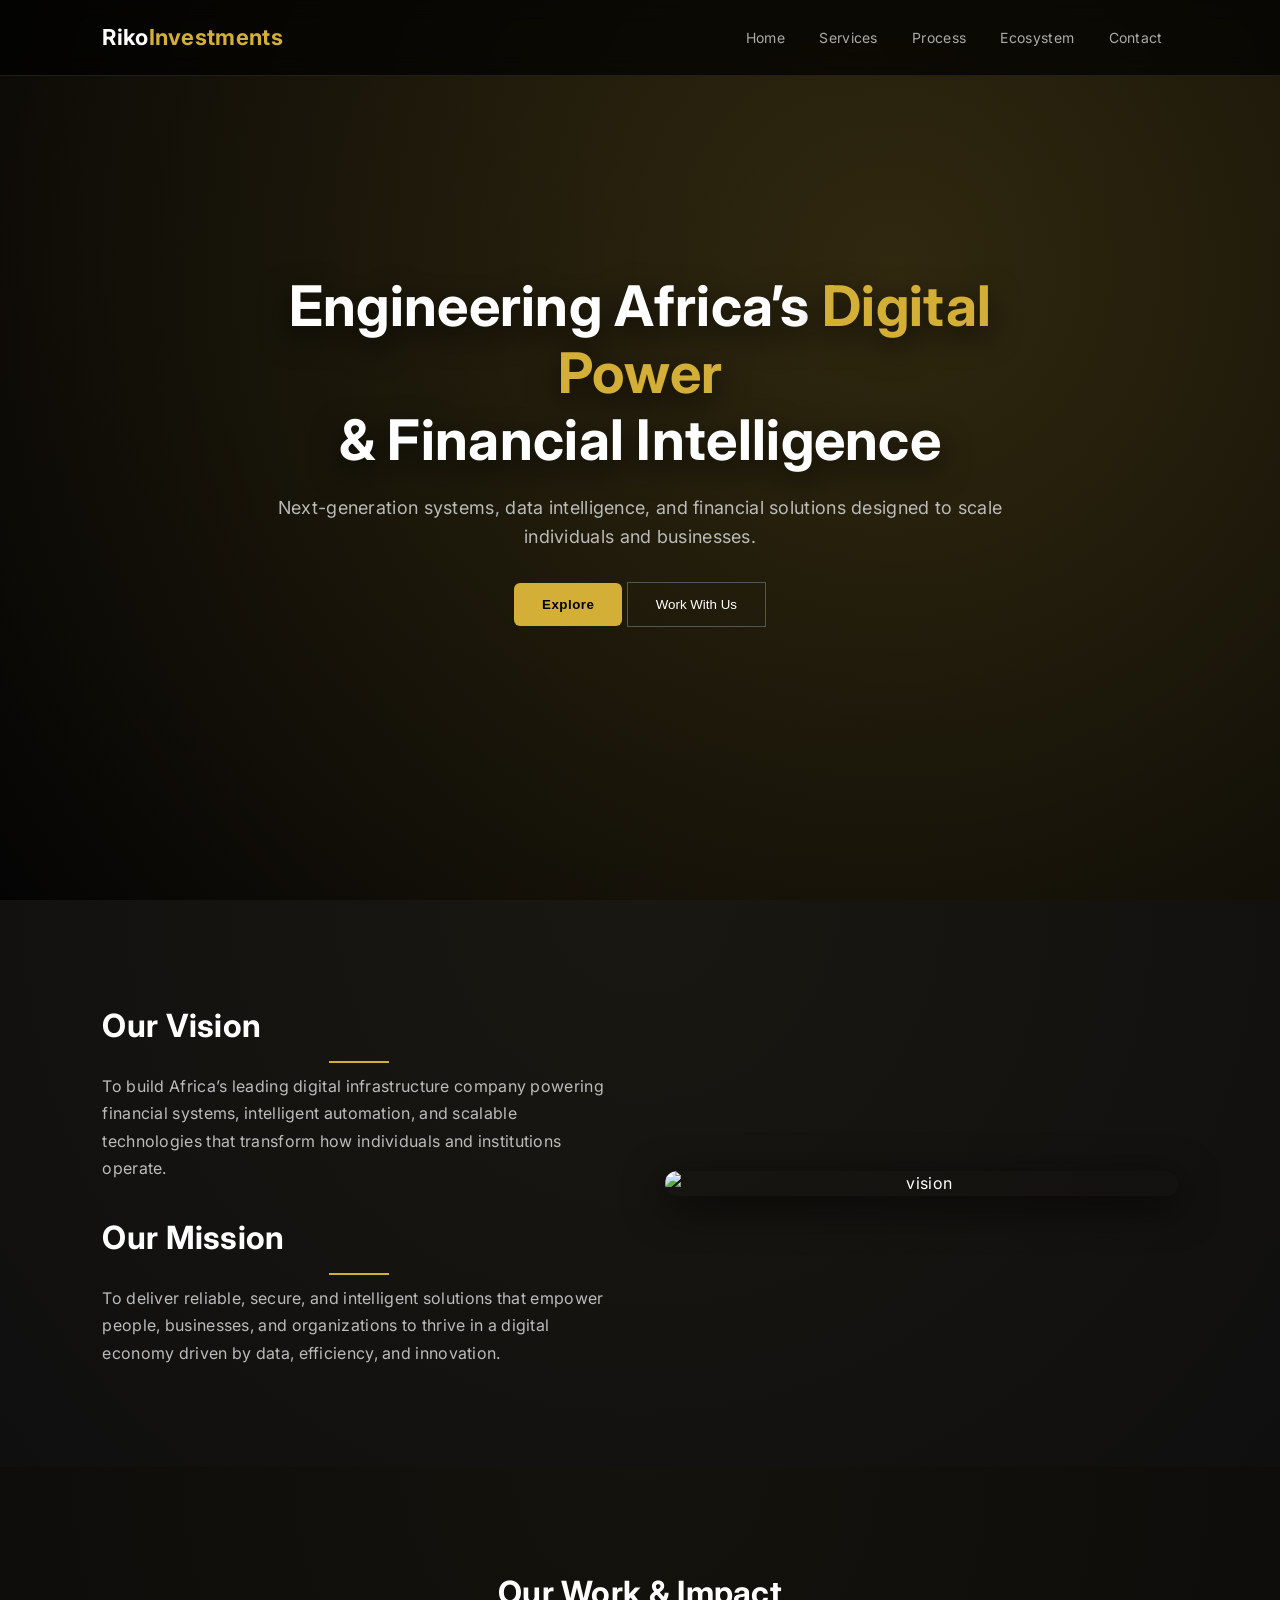
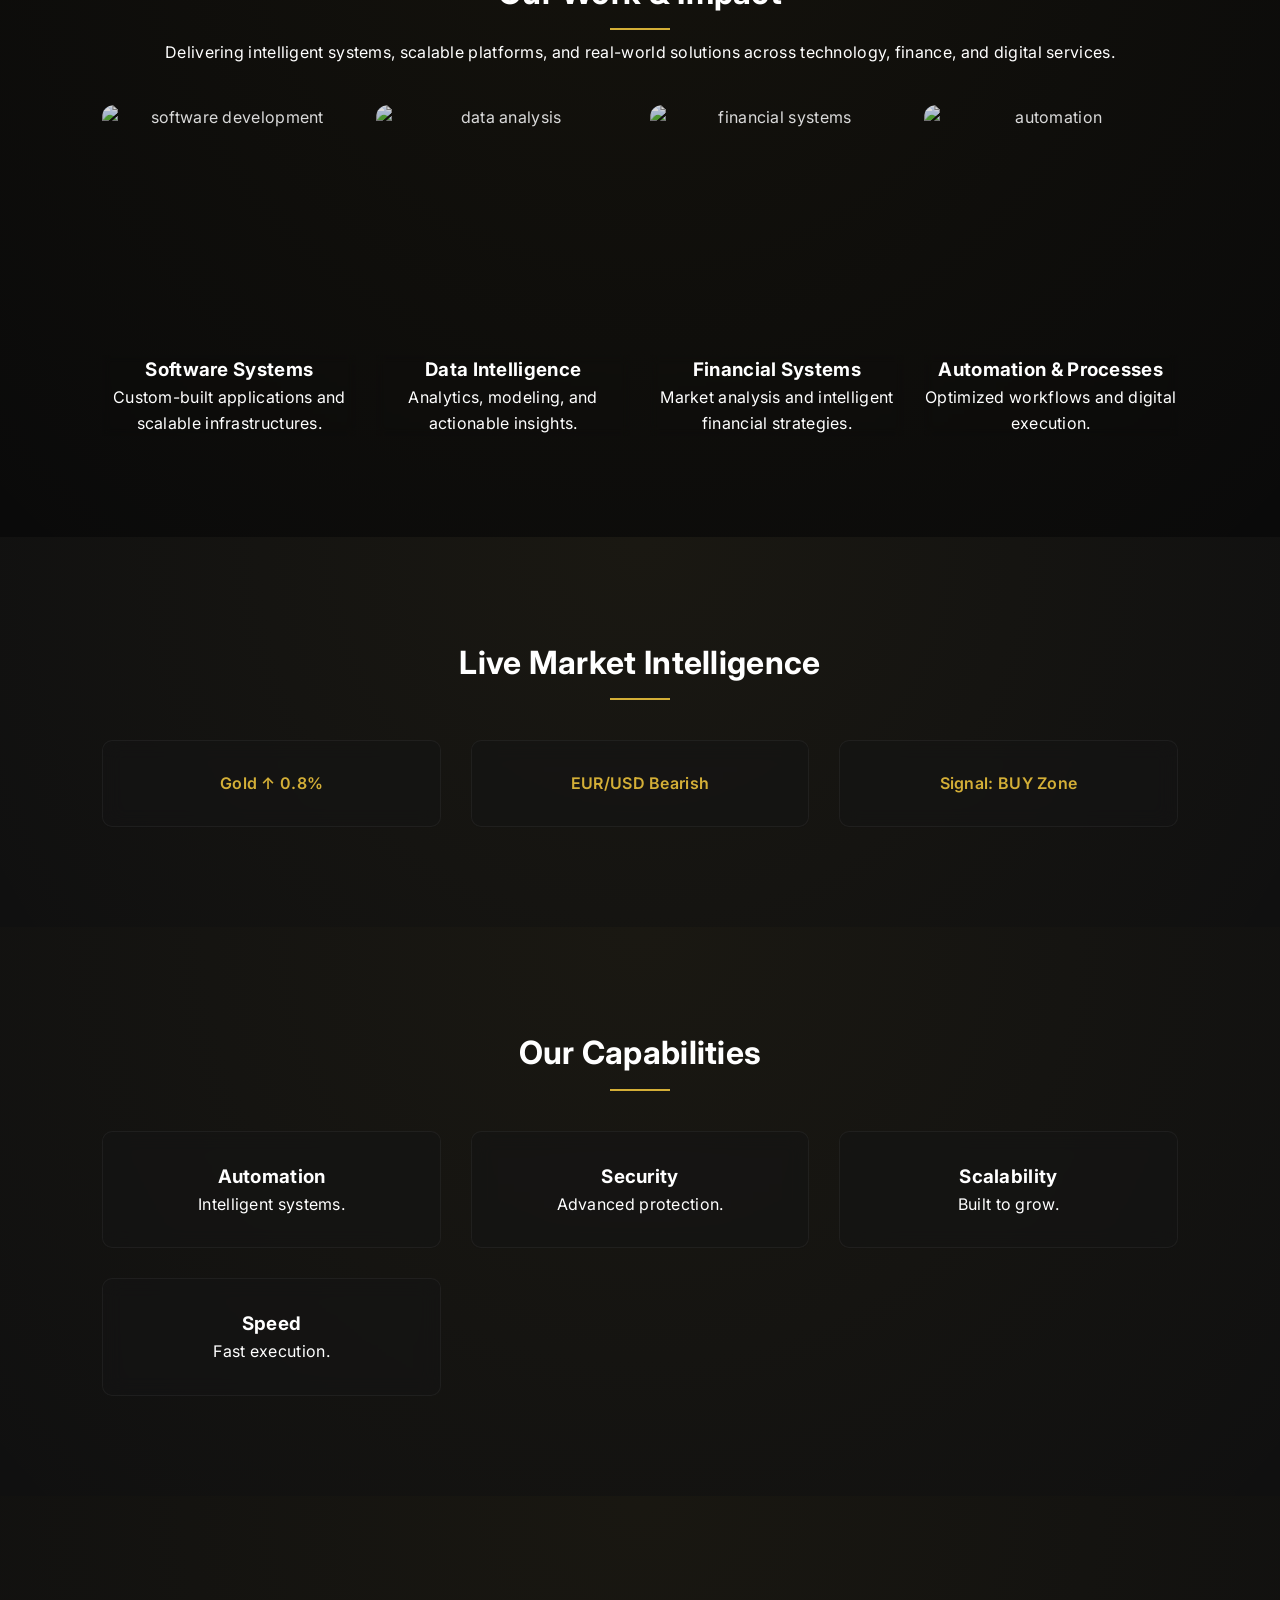
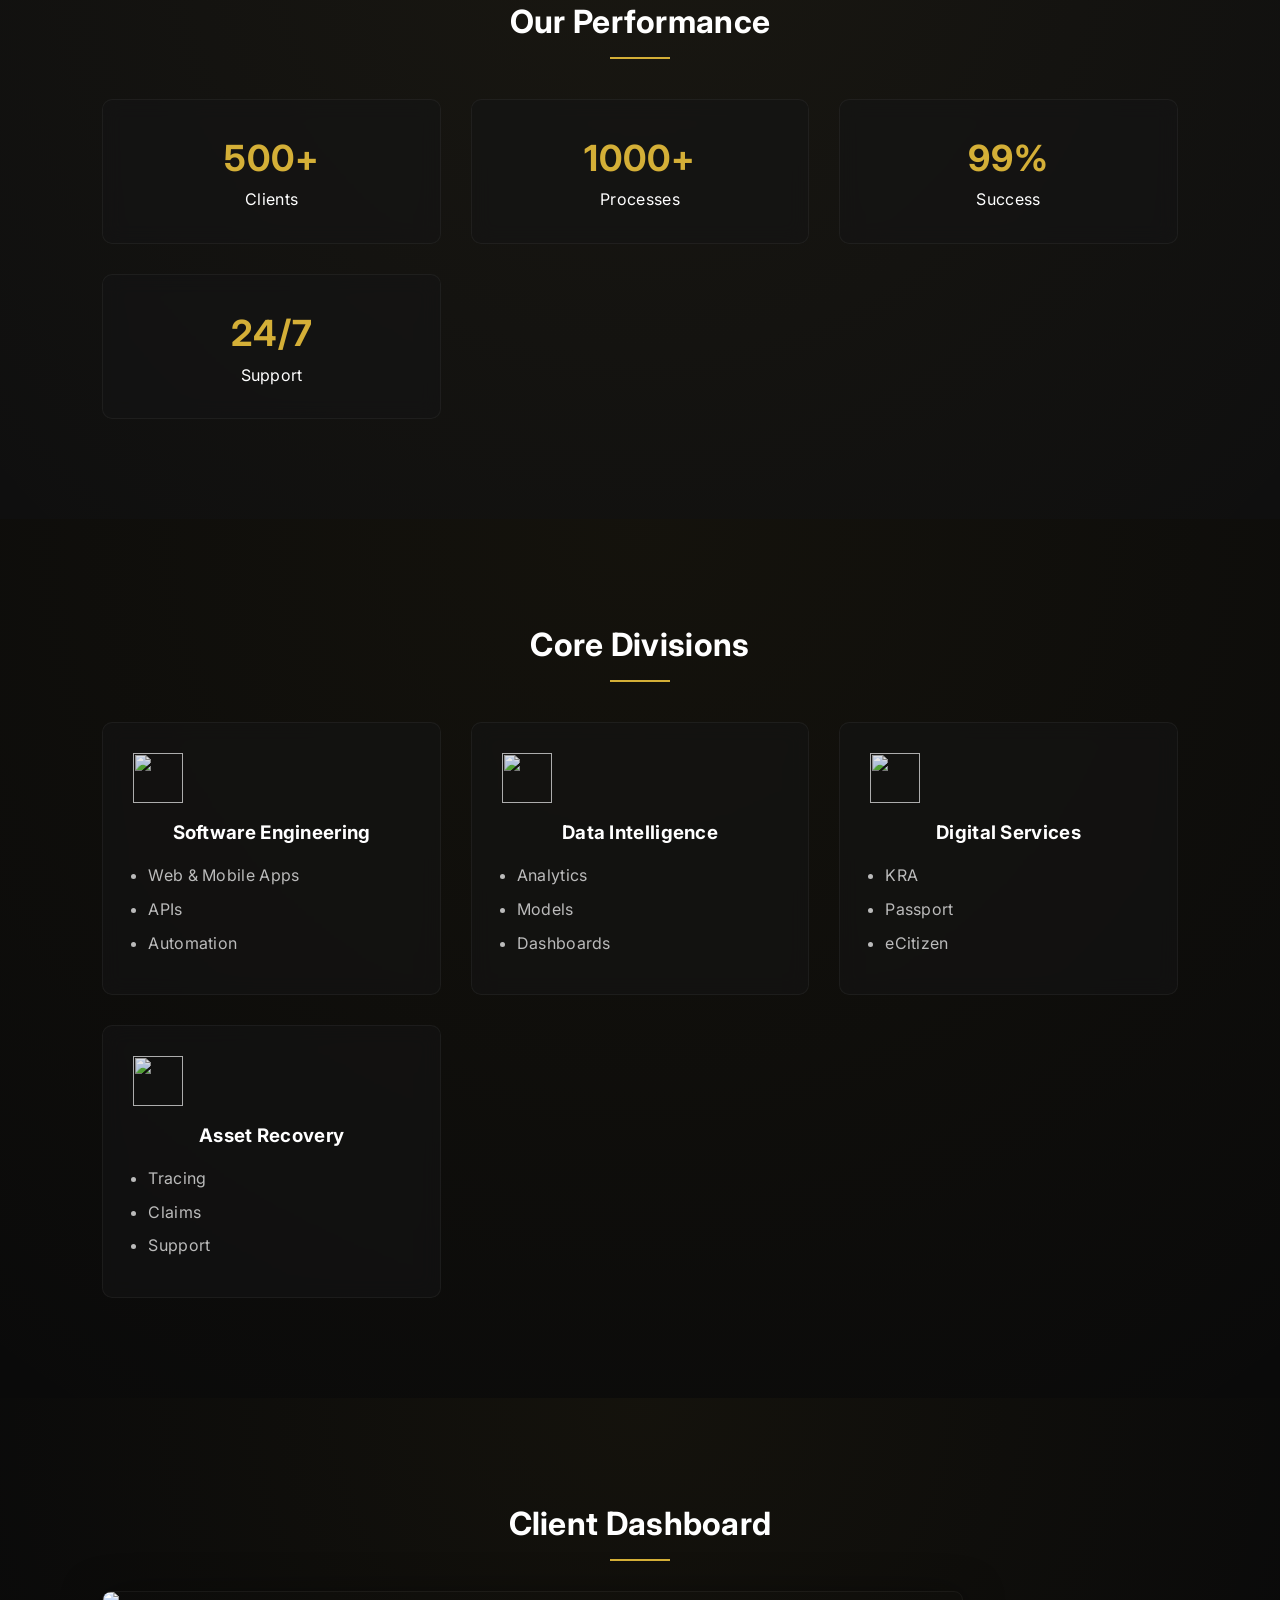
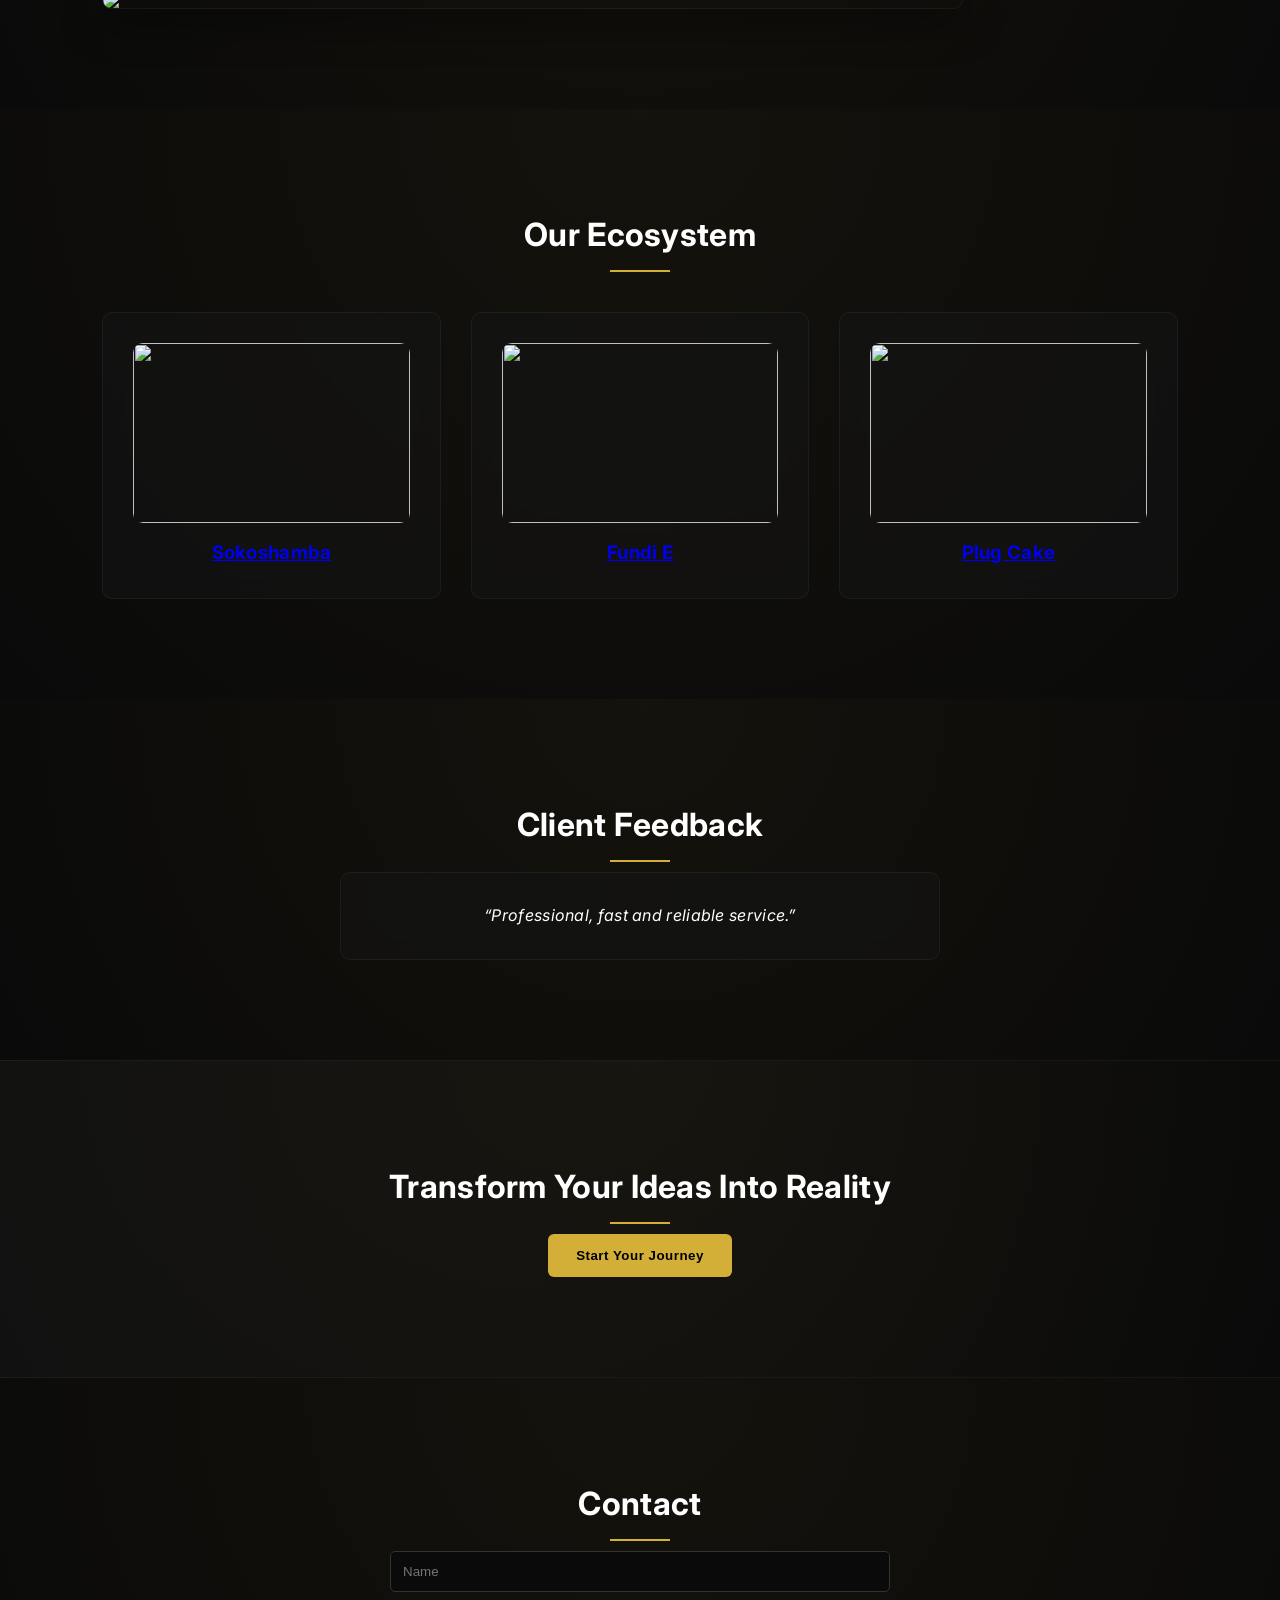
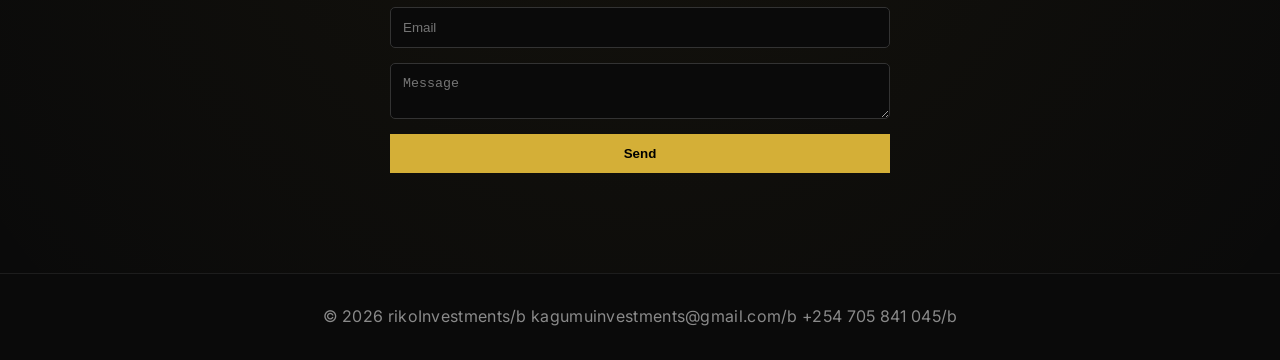
==== index.html @ dd32e58c "Add files via upload" ====
<!DOCTYPE html>
<html lang="en">
<head>
<meta charset="UTF-8">
<meta name="viewport" content="width=device-width, initial-scale=1.0">

<title>RikoInvestments | Digital Powerhouse</title>

<link rel="stylesheet" href="styles.css">
<link href="https://fonts.googleapis.com/css2?family=Inter:wght@300;400;600;700&display=swap" rel="stylesheet">

</head>

<body>

<header>
  <div class="logo">Riko<span>Investments</span></div>

  <nav id="nav">
    <a href="#">Home</a>
    <a href="#services">Services</a>
    <a href="#process">Process</a>
    <a href="#ecosystem">Ecosystem</a>
    <a href="#contact">Contact</a>
  </nav>

  <div class="menu-toggle" onclick="toggleMenu()">☰</div>
</header>

<!-- HERO -->
<section class="hero">
  <video autoplay muted loop playsinline class="bg-video">
    <source src="assets/videos/3141208-uhd_3840_2160_25fps.mp4" type="video/mp4">
  </video>

  <div class="overlay"></div>
  <div class="gold-overlay"></div>

  <div class="hero-content">
    <h1>
      Engineering Africa’s <span>Digital Power</span><br>
      & Financial Intelligence
    </h1>

    <p>
      Next-generation systems, data intelligence, and financial solutions
      designed to scale individuals and businesses.
    </p>

    <div class="hero-buttons">
      <button class="primary-btn" onclick="scrollToSection('services')">Explore</button>
      <button class="secondary-btn" onclick="scrollToSection('contact')">Work With Us</button>
    </div>
  </div>
</section>

<!--our vision-->
<section class="vision">

  <div class="vision-container">

    <div class="vision-text">
      <h2>Our Vision</h2>
      <p>
        To build Africa’s leading digital infrastructure company powering
        financial systems, intelligent automation, and scalable technologies
        that transform how individuals and institutions operate.
      </p>

      <h2 class="mission-title">Our Mission</h2>
      <p>
        To deliver reliable, secure, and intelligent solutions that empower
        people, businesses, and organizations to thrive in a digital economy
        driven by data, efficiency, and innovation.
      </p>
    </div>

    <div class="vision-image">
      <img src="assets/images/pexels-joy-kahashi-1725918396-27965508.jpg" alt="vision">
    </div>


  </div>

</section>

<!-- MEDIA (NEW - VERY IMPORTANT) -->
<section class="media">

  <h2>Our Work & Impact</h2>
  <p class="section-subtitle">
    Delivering intelligent systems, scalable platforms, and real-world solutions
    across technology, finance, and digital services.
  </p>

  <div class="media-grid">

    <!-- ITEM 1 -->
    <div class="media-card">
      <img src="assets/images/pexels-digitalbuggu-374559.jpg" alt="software development">
      <div class="media-overlay">
        <h3>Software Systems</h3>
        <p>Custom-built applications and scalable infrastructures.</p>
      </div>
    </div>

    <!-- ITEM 2 -->
    <div class="media-card">
      <img src="assets/images/pexels-shkrabaanthony-5583965.jpg" alt="data analysis">
      <div class="media-overlay">
        <h3>Data Intelligence</h3>
        <p>Analytics, modeling, and actionable insights.</p>
      </div>
    </div>

    <!-- ITEM 3 -->
    <div class="media-card">
      <img src="assets/images/pexels-anntarazevich-14751274.jpg" alt="financial systems">
      <div class="media-overlay">
        <h3>Financial Systems</h3>
        <p>Market analysis and intelligent financial strategies.</p>
      </div>
    </div>

    <!-- ITEM 4 -->
    <div class="media-card">
      <img src="assets/images/data1.jpg" alt="automation">
      <div class="media-overlay">
        <h3>Automation & Processes</h3>
        <p>Optimized workflows and digital execution.</p>
      </div>
    </div>

  </div>

</section>


<!-- LIVE DATA -->
<section class="live-data">
  <h2>Live Market Intelligence</h2>
  <div class="grid">
    <div class="card">Gold ↑ 0.8%</div>
    <div class="card">EUR/USD Bearish</div>
    <div class="card">Signal: BUY Zone</div>
  </div>
</section>

<!-- FEATURES -->
<section class="features">
  <h2>Our Capabilities</h2>
  <div class="grid">
    <div class="card"><h3>Automation</h3><p>Intelligent systems.</p></div>
    <div class="card"><h3>Security</h3><p>Advanced protection.</p></div>
    <div class="card"><h3>Scalability</h3><p>Built to grow.</p></div>
    <div class="card"><h3>Speed</h3><p>Fast execution.</p></div>
  </div>
</section>

<!-- STATS -->
<section class="stats">
  <h2>Our Performance</h2>
  <div class="grid">
    <div class="card"><h3>500+</h3><p>Clients</p></div>
    <div class="card"><h3>1000+</h3><p>Processes</p></div>
    <div class="card"><h3>99%</h3><p>Success</p></div>
    <div class="card"><h3>24/7</h3><p>Support</p></div>
  </div>
</section>

<!-- SERVICES -->
<section class="services" id="services">
  <h2>Core Divisions</h2>

  <div class="grid">

    <div class="card">
      <img src="assets/images/pexels-jorge-jesus-137537-614117.jpg" class="icon">
      <h3>Software Engineering</h3>
      <ul>
        <li>Web & Mobile Apps</li>
        <li>APIs</li>
        <li>Automation</li>
      </ul>
    </div>

    <div class="card">
      <img src="assets/icons/data.png" class="icon">
      <h3>Data Intelligence</h3>
      <ul>
        <li>Analytics</li>
        <li>Models</li>
        <li>Dashboards</li>
      </ul>
    </div>

    <div class="card">
      <img src="assets/icons/gov.png" class="icon">
      <h3>Digital Services</h3>
      <ul>
        <li>KRA</li>
        <li>Passport</li>
        <li>eCitizen</li>
      </ul>
    </div>

    <div class="card">
      <img src="assets/icons/assets.png" class="icon">
      <h3>Asset Recovery</h3>
      <ul>
        <li>Tracing</li>
        <li>Claims</li>
        <li>Support</li>
      </ul>
    </div>

  </div>
</section>

<!-- DASHBOARD -->
<section class="dashboard-preview">
  <h2>Client Dashboard</h2>
  <img src="assets/images/dashboard.png">
</section>

<!-- ECOSYSTEM (WITH IMAGES NOW) -->
<section class="ecosystem" id="ecosystem">
  <h2>Our Ecosystem</h2>

  <div class="grid">

    <a href="#" class="card">
      <img src="assets/images/pexels-abellpaul53-7427928.jpg">
      <h3>Sokoshamba</h3>
    </a>

    <a href="#" class="card">
      <img src="assets/images/pexels-solomon-onyeagoro-1030566678-33316821.jpg">
      <h3>Fundi E</h3>
    </a>

    <a href="#" class="card">
      <img src="assets/images/cake.jpg">
      <h3>Plug Cake</h3>
    </a>

  </div>
</section>

<!-- TESTIMONIAL -->
<section class="testimonials">
  <h2>Client Feedback</h2>
  <div class="card">
    <p>“Professional, fast and reliable service.”</p>
  </div>
</section>

<!-- CTA -->
<section class="final-cta">
  <h2>Transform Your Ideas Into Reality</h2>
  <button class="primary-btn" onclick="scrollToSection('contact')">
    Start Your Journey
  </button>
</section>

<!-- CONTACT -->
<section class="contact" id="contact">
  <h2>Contact</h2>

  <form onsubmit="handleSubmit(event)">
    <input type="text" placeholder="Name" required>
    <input type="email" placeholder="Email" required>
    <textarea placeholder="Message"></textarea>
    <button type="submit">Send</button>
  </form>
</section>

<footer>
  <p>© 2026 rikoInvestments/b
    kagumuinvestments@gmail.com/b
    +254 705 841 045/b
  </p>
</footer>

<script src="script.js"></script>

</body>
</html>
---- styles.css ----
/* RESET */
*{
margin:0;
padding:0;
box-sizing:border-box;
}

body{
font-family:'Inter',sans-serif;
background:#0a0a0a;
color:white;
line-height:1.6;
overflow-x:hidden;
}

/* HEADER */
header{
display:flex;
justify-content:space-between;
align-items:center;
padding:20px 8%;
position:fixed;
width:100%;
background:rgba(0,0,0,0.7);
backdrop-filter:blur(10px);
border-bottom:1px solid #1f1f1f;
z-index:1000;
}

.logo{
font-size:22px;
font-weight:700;
}

.logo span{
color:#d4af37;
}

nav a{
margin:0 15px;
color:#aaa;
text-decoration:none;
font-size:14px;
transition:0.3s;
}

nav a:hover{
color:#d4af37;
}

/* MOBILE */
.menu-toggle{
display:none;
font-size:24px;
cursor:pointer;
}

/* HERO */
.hero{
height:100vh;
position:relative;
display:flex;
align-items:center;
justify-content:center;
text-align:center;
overflow:hidden;
}

.bg-video{
position:absolute;
width:100%;
height:100%;
object-fit:cover;
filter:brightness(0.4) contrast(1.2);
}

.overlay{
position:absolute;
width:100%;
height:100%;
background:rgba(0,0,0,0.6);
}

.gold-overlay{
position:absolute;
width:100%;
height:100%;
background:radial-gradient(circle at 70% 30%, rgba(212,175,55,0.2), transparent);
}

.hero-content{
position:relative;
z-index:2;
max-width:800px;
animation:fadeIn 1.5s ease forwards;
}

.hero h1{
font-size:56px;
line-height:1.2;
margin-bottom:20px;
}

.hero span{
color:#d4af37;
}

.hero p{
color:#ccc;
font-size:18px;
margin-bottom:30px;
}

/* =========================
   MEDIA: VIDEO, IMAGES, ICONS
========================= */

/* HERO VIDEO */
.bg-video{
position:absolute;
top:0;
left:0;
width:100%;
height:100%;
object-fit:cover;
z-index:0;
filter:brightness(0.4) contrast(1.2) saturate(1.1);
pointer-events:none;
}

/* MEDIA GRID (SHOWCASE) */
.media-grid{
display:grid;
grid-template-columns:repeat(auto-fit,minmax(250px,1fr));
gap:20px;
margin-top:40px;
}

.media-grid img{
width:100%;
height:250px;
object-fit:cover;
border-radius:12px;
transition:0.4s ease;
filter:brightness(0.85);
}

.media-grid img:hover{
transform:scale(1.05);
filter:brightness(1);
}

/* SERVICE ICONS */
.icon{
width:50px;
height:50px;
object-fit:contain;
margin-bottom:15px;
filter:brightness(0.9);
transition:0.3s;
}

.card:hover .icon{
transform:scale(1.1);
filter:brightness(1.2);
}

/* ECOSYSTEM IMAGES */
.ecosystem .card img{
width:100%;
height:180px;
object-fit:cover;
border-radius:10px;
margin-bottom:15px;
transition:0.4s;
}

.ecosystem .card:hover img{
transform:scale(1.08);
}

/* DASHBOARD PREVIEW */
.dashboard-preview img{
width:85%;
max-width:900px;
border-radius:12px;
margin-top:30px;
box-shadow:0 20px 60px rgba(0,0,0,0.8);
transition:0.4s;
}

.dashboard-preview img:hover{
transform:scale(1.02);
}

/* OPTIONAL VIDEO SECTION */
.video-wrapper{
display:flex;
justify-content:center;
margin-top:30px;
}

.video-wrapper iframe{
width:80%;
max-width:800px;
height:400px;
border-radius:12px;
border:none;
box-shadow:0 10px 40px rgba(0,0,0,0.7);
}

/* GLOBAL IMAGE CONTROL */
img{
display:block;
max-width:100%;
}

img, video{
image-rendering:auto;
}

/* CONSISTENT ROUNDING */
.media-grid img,
.ecosystem img,
.dashboard-preview img{
border-radius:12px;
}

/* VISION SECTION */
.vision{
background:#0f0f0f;
}

.vision-container{
display:flex;
align-items:center;
justify-content:space-between;
gap:50px;
flex-wrap:wrap;
}

/* TEXT SIDE */
.vision-text{
flex:1;
min-width:300px;
text-align:left;
}

.vision-text h2{
margin-bottom:10px;
}

.mission-title{
margin-top:30px;
}

.vision-text p{
color:#bbb;
margin-bottom:15px;
line-height:1.7;
}

/* IMAGE SIDE */
.vision-image{
flex:1;
min-width:300px;
}

.vision-image img{
width:100%;
border-radius:12px;
box-shadow:0 10px 40px rgba(0,0,0,0.7);
transition:0.4s;
}

.vision-image img:hover{
transform:scale(1.03);
}

/* MOBILE OPTIMIZATION */
@media(max-width:768px){

.media-grid img{
height:180px;
}

.ecosystem .card img{
height:150px;
}

.video-wrapper iframe{
width:100%;
height:220px;
}

.dashboard-preview img{
width:100%;
}

}

/* BUTTONS */
.primary-btn{
background:#d4af37;
border:none;
padding:14px 28px;
font-weight:600;
cursor:pointer;
transition:0.3s;
}

.primary-btn:hover{
transform:scale(1.05);
box-shadow:0 0 20px rgba(212,175,55,0.4);
}

.secondary-btn{
background:none;
border:1px solid #555;
color:white;
padding:14px 28px;
cursor:pointer;
}

/* SECTION BASE */
section{
padding:100px 8%;
text-align:center;
}

/* GRID SYSTEM */
.grid{
display:grid;
grid-template-columns:repeat(auto-fit,minmax(250px,1fr));
gap:30px;
margin-top:40px;
}

/* CARDS */
.card{
background:#141414;
padding:30px;
border:1px solid #222;
border-radius:10px;
transition:0.3s;
}

.card:hover{
transform:translateY(-10px);
border-color:#d4af37;
box-shadow:0 10px 30px rgba(0,0,0,0.6);
}

/* CARD LISTS (NEW) */
.card ul{
margin-top:15px;
text-align:left;
padding-left:15px;
}

.card ul li{
margin-bottom:8px;
color:#bbb;
}

/* LIVE DATA */
.live-data{
background:#101010;
}

.live-data .card{
font-weight:600;
color:#d4af37;
}

/* WHY */
.why{
background:#0f0f0f;
}

/* PROCESS */
.process .steps{
display:flex;
justify-content:center;
flex-wrap:wrap;
gap:25px;
margin-top:40px;
}

.step{
background:#141414;
padding:20px;
border-radius:8px;
border:1px solid #222;
}

/* FEATURES */
.features{
background:#101010;
}

/* STATS */
.stats{
background:#0f0f0f;
}

.stats .card h3{
font-size:32px;
color:#d4af37;
}

/* DASHBOARD */
.dashboard-preview img{
width:80%;
max-width:900px;
border-radius:12px;
margin-top:30px;
box-shadow:0 10px 40px rgba(0,0,0,0.7);
}

/* TESTIMONIALS */
.testimonials .card{
max-width:600px;
margin:auto;
font-style:italic;
}

/* ECOSYSTEM */
.ecosystem .card{
cursor:pointer;
}

/* SECURITY */
.security{
background:#101010;
}

.security p{
color:#bbb;
margin-top:10px;
}

/* VISION */
.vision{
background:#0f0f0f;
}

.vision p{
max-width:800px;
margin:auto;
color:#bbb;
}

/* CLIENTS */
.clients{
background:#101010;
}

/* FINAL CTA */
.final-cta{
background:linear-gradient(to right, #111, #0a0a0a);
}

.final-cta p{
color:#bbb;
margin:20px auto;
max-width:600px;
}

/* CONTACT */
.contact form{
max-width:500px;
margin:auto;
display:flex;
flex-direction:column;
gap:15px;
}

.contact input,
.contact textarea{
padding:12px;
background:#0a0a0a;
border:1px solid #333;
color:white;
border-radius:5px;
}

.contact button{
background:#d4af37;
border:none;
padding:12px;
cursor:pointer;
font-weight:600;
}

/* FOOTER */
footer{
padding:30px;
text-align:center;
border-top:1px solid #222;
color:#aaa;
}

/* ANIMATION */
@keyframes fadeIn{
from{opacity:0; transform:translateY(20px);}
to{opacity:1; transform:translateY(0);}
}

/* MOBILE */
@media(max-width:768px){

nav{
display:none;
flex-direction:column;
position:absolute;
top:70px;
right:0;
background:#111;
width:200px;
}

nav.active{
display:flex;
}

.menu-toggle{
display:block;
}

.hero h1{
font-size:34px;
}

.hero-buttons{
flex-direction:column;
}

.process .steps{
flex-direction:column;
}

.dashboard-preview img{
width:100%;
}

}
/* =========================
   🔥 PRO DESIGN ENHANCEMENTS
========================= */

/* GLOBAL SMOOTHNESS */
html{
scroll-behavior:smooth;
}

body{
letter-spacing:0.3px;
}

/* SECTION HEADINGS */
section h2{
font-size:32px;
margin-bottom:10px;
position:relative;
}

section h2::after{
content:"";
width:60px;
height:2px;
background:#d4af37;
display:block;
margin:10px auto 0;
}

/* SUBTLE SECTION DEPTH */
section{
position:relative;
z-index:1;
}

/* ADD LIGHT GRADIENT DEPTH */
section::before{
content:"";
position:absolute;
top:0;
left:0;
width:100%;
height:100%;
background:radial-gradient(circle at top, rgba(212,175,55,0.05), transparent);
z-index:-1;
}

/* CARD UPGRADE (GLASS FEEL) */
.card{
background:rgba(20,20,20,0.6);
backdrop-filter:blur(10px);
border:1px solid rgba(255,255,255,0.05);
transition:all 0.4s ease;
}

.card:hover{
transform:translateY(-12px) scale(1.02);
border-color:rgba(212,175,55,0.5);
box-shadow:0 20px 50px rgba(0,0,0,0.8);
}

/* BUTTON PREMIUM */
.primary-btn{
border-radius:6px;
letter-spacing:0.5px;
}

.primary-btn:hover{
transform:translateY(-2px) scale(1.05);
}

/* HERO TEXT DEPTH */
.hero h1{
text-shadow:0 10px 30px rgba(0,0,0,0.7);
}

.hero p{
opacity:0.9;
}

/* NAV HOVER UNDERLINE */
nav a{
position:relative;
}

nav a::after{
content:"";
position:absolute;
left:0;
bottom:-5px;
width:0;
height:2px;
background:#d4af37;
transition:0.3s;
}

nav a:hover::after{
width:100%;
}

/* IMAGE PREMIUM EFFECT */
img{
transition:all 0.4s ease;
}

img:hover{
filter:brightness(1.05) contrast(1.05);
}

/* MEDIA CARD ENHANCED OVERLAY */
.media-overlay{
backdrop-filter:blur(4px);
}

/* DASHBOARD GLOW */
.dashboard-preview img{
border:1px solid rgba(255,255,255,0.05);
}

/* STATS EMPHASIS */
.stats .card{
text-align:center;
}

.stats .card h3{
font-size:36px;
letter-spacing:1px;
}

/* FINAL CTA BOOST */
.final-cta{
border-top:1px solid rgba(255,255,255,0.05);
border-bottom:1px solid rgba(255,255,255,0.05);
}

/* CONTACT INPUT FOCUS */
.contact input:focus,
.contact textarea:focus{
outline:none;
border-color:#d4af37;
box-shadow:0 0 10px rgba(212,175,55,0.3);
}

/* FOOTER POLISH */
footer{
background:#0a0a0a;
opacity:0.8;
}

/* SCROLL ANIMATION BASE */
.reveal{
opacity:0;
transform:translateY(40px);
transition:1s ease;
}

.reveal.active{
opacity:1;
transform:translateY(0);
}

/* MOBILE POLISH */
@media(max-width:768px){

section{
padding:70px 6%;
}

section h2{
font-size:26px;
}

.card{
padding:20px;
}

}
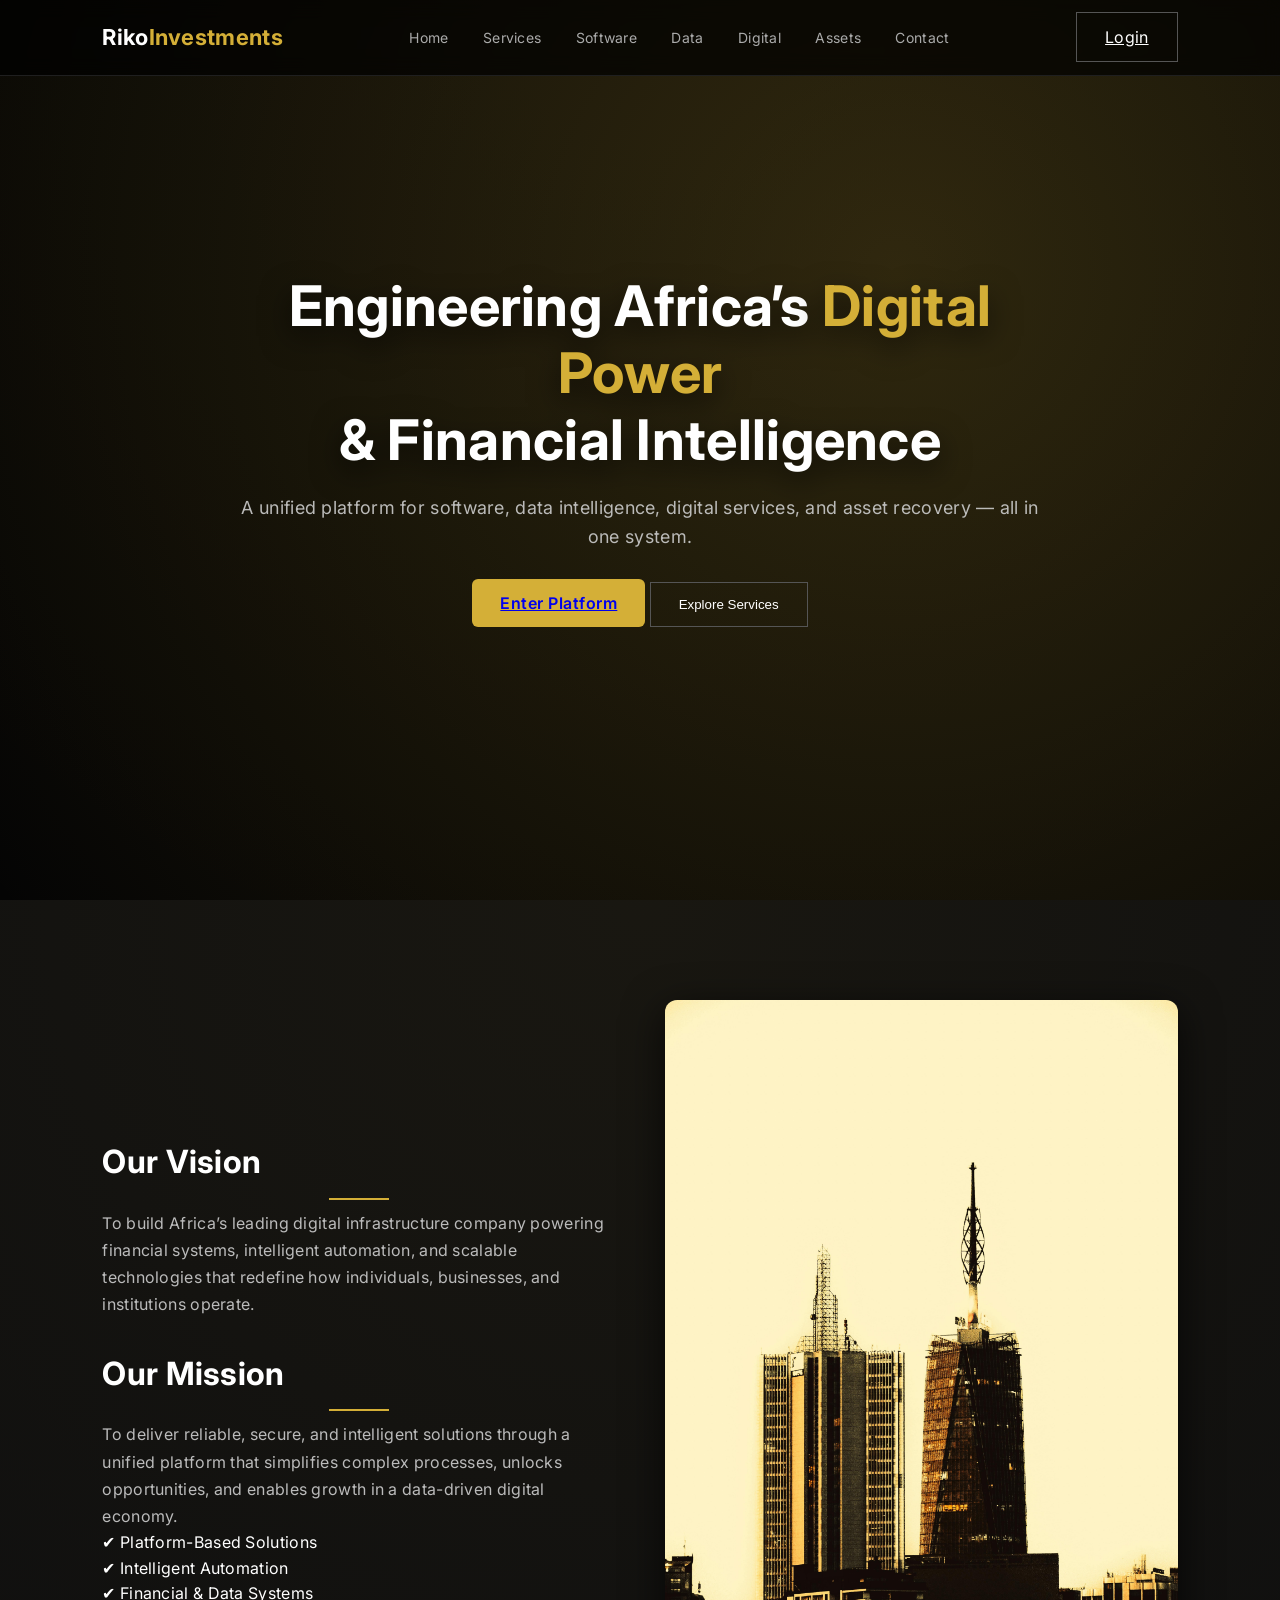
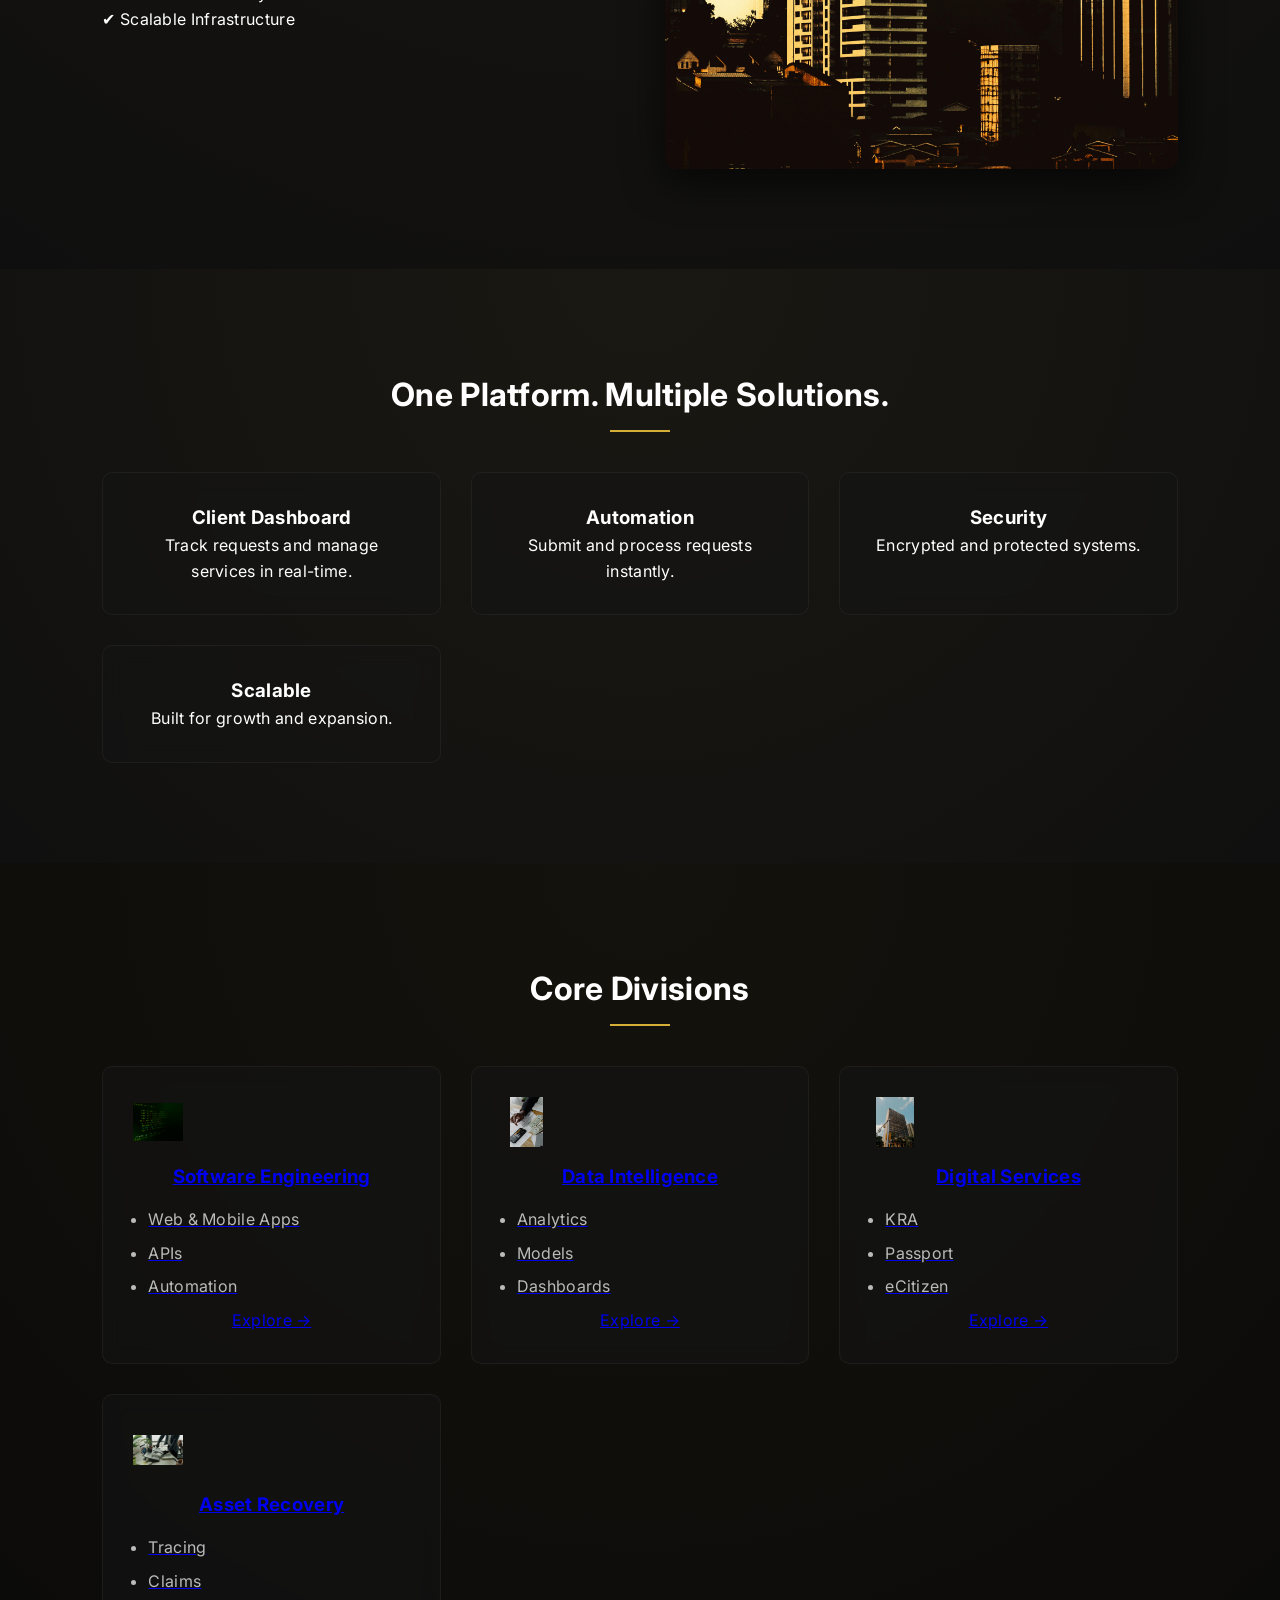
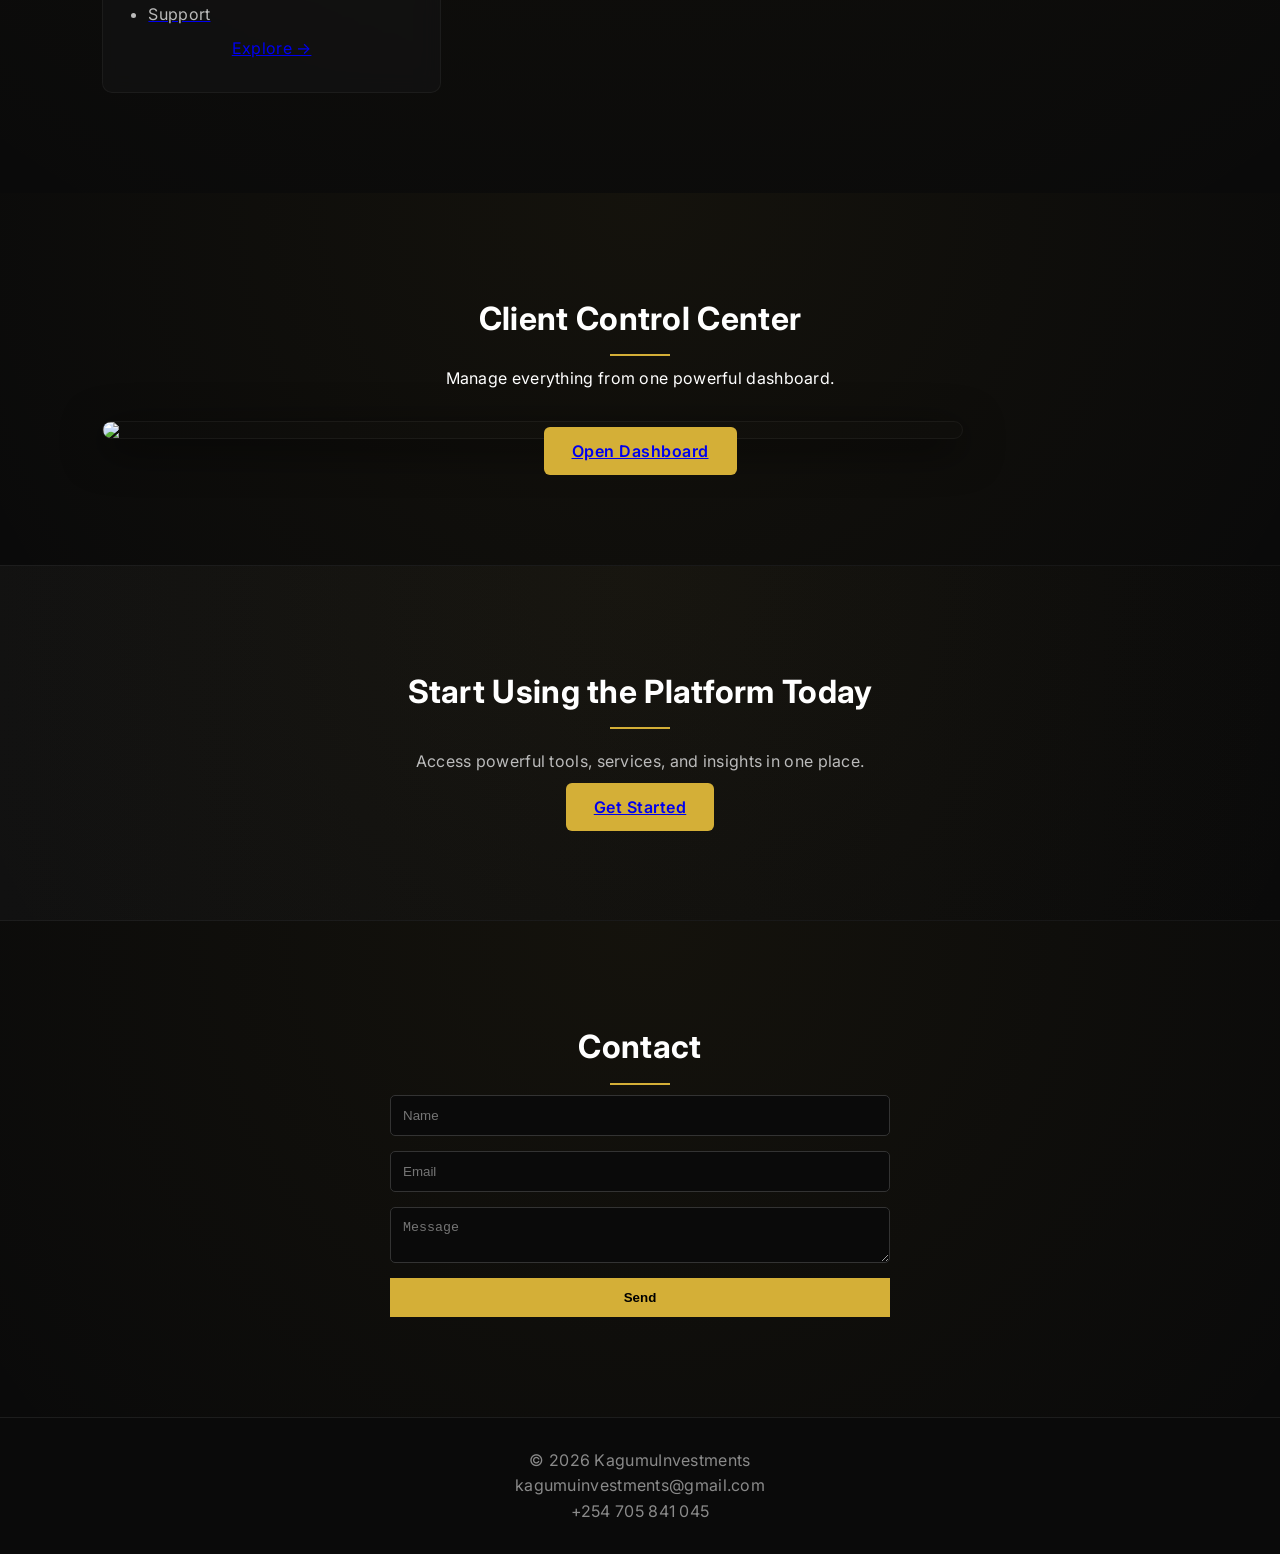
==== commit 656c7fe3: "Add files via upload" ====
--- a/index.html
+++ b/index.html
@@ -4,25 +4,32 @@
 <meta charset="UTF-8">
 <meta name="viewport" content="width=device-width, initial-scale=1.0">
 
-<title>RikoInvestments | Digital Powerhouse</title>
+<title>KagumuInvestments | Digital Powerhouse</title>
 
 <link rel="stylesheet" href="styles.css">
 <link href="https://fonts.googleapis.com/css2?family=Inter:wght@300;400;600;700&display=swap" rel="stylesheet">
-
 </head>
 
 <body>
 
+<!-- HEADER -->
 <header>
   <div class="logo">Riko<span>Investments</span></div>
 
   <nav id="nav">
-    <a href="#">Home</a>
+    <a href="index.html">Home</a>
     <a href="#services">Services</a>
-    <a href="#process">Process</a>
-    <a href="#ecosystem">Ecosystem</a>
+    <a href="software.html">Software</a>
+    <a href="data.html">Data</a>
+    <a href="digital.html">Digital</a>
+    <a href="assets.html">Assets</a>
     <a href="#contact">Contact</a>
   </nav>
+
+  <div class="auth-buttons">
+    <a href="login.html" class="secondary-btn">Login</a>
+    
+  </div>
 
   <div class="menu-toggle" onclick="toggleMenu()">☰</div>
 </header>
@@ -30,7 +37,7 @@
 <!-- HERO -->
 <section class="hero">
   <video autoplay muted loop playsinline class="bg-video">
-    <source src="assets/videos/3141208-uhd_3840_2160_25fps.mp4" type="video/mp4">
+    <source src="assets/videos/12564026_1920_1080_60fps.mp4" type="video/mp4">
   </video>
 
   <div class="overlay"></div>
@@ -43,128 +50,78 @@
     </h1>
 
     <p>
-      Next-generation systems, data intelligence, and financial solutions
-      designed to scale individuals and businesses.
+      A unified platform for software, data intelligence, digital services,
+      and asset recovery — all in one system.
     </p>
 
     <div class="hero-buttons">
-      <button class="primary-btn" onclick="scrollToSection('services')">Explore</button>
-      <button class="secondary-btn" onclick="scrollToSection('contact')">Work With Us</button>
-    </div>
-  </div>
-</section>
-
-<!--our vision-->
+      <a href="dashboard.html" class="primary-btn">Enter Platform</a>
+      <button class="secondary-btn" onclick="scrollToSection('services')">Explore Services</button>
+    </div>
+  </div>
+</section>
+
+<!-- 🔥 VISION (RESTORED + UPGRADED) -->
 <section class="vision">
-
   <div class="vision-container">
 
+    <!-- TEXT -->
     <div class="vision-text">
       <h2>Our Vision</h2>
       <p>
         To build Africa’s leading digital infrastructure company powering
         financial systems, intelligent automation, and scalable technologies
-        that transform how individuals and institutions operate.
+        that redefine how individuals, businesses, and institutions operate.
       </p>
 
       <h2 class="mission-title">Our Mission</h2>
       <p>
-        To deliver reliable, secure, and intelligent solutions that empower
-        people, businesses, and organizations to thrive in a digital economy
-        driven by data, efficiency, and innovation.
+        To deliver reliable, secure, and intelligent solutions through a unified
+        platform that simplifies complex processes, unlocks opportunities, and
+        enables growth in a data-driven digital economy.
       </p>
-    </div>
-
+
+      <!-- STRATEGIC POINTS -->
+      <div class="vision-points">
+        <div>✔ Platform-Based Solutions</div>
+        <div>✔ Intelligent Automation</div>
+        <div>✔ Financial & Data Systems</div>
+        <div>✔ Scalable Infrastructure</div>
+      </div>
+    </div>
+
+    <!-- IMAGE -->
     <div class="vision-image">
       <img src="assets/images/pexels-joy-kahashi-1725918396-27965508.jpg" alt="vision">
     </div>
 
-
-  </div>
-
-</section>
-
-<!-- MEDIA (NEW - VERY IMPORTANT) -->
-<section class="media">
-
-  <h2>Our Work & Impact</h2>
-  <p class="section-subtitle">
-    Delivering intelligent systems, scalable platforms, and real-world solutions
-    across technology, finance, and digital services.
-  </p>
-
-  <div class="media-grid">
-
-    <!-- ITEM 1 -->
-    <div class="media-card">
-      <img src="assets/images/pexels-digitalbuggu-374559.jpg" alt="software development">
-      <div class="media-overlay">
-        <h3>Software Systems</h3>
-        <p>Custom-built applications and scalable infrastructures.</p>
-      </div>
-    </div>
-
-    <!-- ITEM 2 -->
-    <div class="media-card">
-      <img src="assets/images/pexels-shkrabaanthony-5583965.jpg" alt="data analysis">
-      <div class="media-overlay">
-        <h3>Data Intelligence</h3>
-        <p>Analytics, modeling, and actionable insights.</p>
-      </div>
-    </div>
-
-    <!-- ITEM 3 -->
-    <div class="media-card">
-      <img src="assets/images/pexels-anntarazevich-14751274.jpg" alt="financial systems">
-      <div class="media-overlay">
-        <h3>Financial Systems</h3>
-        <p>Market analysis and intelligent financial strategies.</p>
-      </div>
-    </div>
-
-    <!-- ITEM 4 -->
-    <div class="media-card">
-      <img src="assets/images/data1.jpg" alt="automation">
-      <div class="media-overlay">
-        <h3>Automation & Processes</h3>
-        <p>Optimized workflows and digital execution.</p>
-      </div>
-    </div>
-
-  </div>
-
-</section>
-
-
-<!-- LIVE DATA -->
-<section class="live-data">
-  <h2>Live Market Intelligence</h2>
+  </div>
+</section>
+
+<!-- PLATFORM INTRO -->
+<section class="features">
+  <h2>One Platform. Multiple Solutions.</h2>
+
   <div class="grid">
-    <div class="card">Gold ↑ 0.8%</div>
-    <div class="card">EUR/USD Bearish</div>
-    <div class="card">Signal: BUY Zone</div>
-  </div>
-</section>
-
-<!-- FEATURES -->
-<section class="features">
-  <h2>Our Capabilities</h2>
-  <div class="grid">
-    <div class="card"><h3>Automation</h3><p>Intelligent systems.</p></div>
-    <div class="card"><h3>Security</h3><p>Advanced protection.</p></div>
-    <div class="card"><h3>Scalability</h3><p>Built to grow.</p></div>
-    <div class="card"><h3>Speed</h3><p>Fast execution.</p></div>
-  </div>
-</section>
-
-<!-- STATS -->
-<section class="stats">
-  <h2>Our Performance</h2>
-  <div class="grid">
-    <div class="card"><h3>500+</h3><p>Clients</p></div>
-    <div class="card"><h3>1000+</h3><p>Processes</p></div>
-    <div class="card"><h3>99%</h3><p>Success</p></div>
-    <div class="card"><h3>24/7</h3><p>Support</p></div>
+    <div class="card">
+      <h3>Client Dashboard</h3>
+      <p>Track requests and manage services in real-time.</p>
+    </div>
+
+    <div class="card">
+      <h3>Automation</h3>
+      <p>Submit and process requests instantly.</p>
+    </div>
+
+    <div class="card">
+      <h3>Security</h3>
+      <p>Encrypted and protected systems.</p>
+    </div>
+
+    <div class="card">
+      <h3>Scalable</h3>
+      <p>Built for growth and expansion.</p>
+    </div>
   </div>
 </section>
 
@@ -174,7 +131,7 @@
 
   <div class="grid">
 
-    <div class="card">
+    <a href="software.html" class="card service-link">
       <img src="assets/images/pexels-jorge-jesus-137537-614117.jpg" class="icon">
       <h3>Software Engineering</h3>
       <ul>
@@ -182,85 +139,65 @@
         <li>APIs</li>
         <li>Automation</li>
       </ul>
-    </div>
-
-    <div class="card">
-      <img src="assets/icons/data.png" class="icon">
+      <p class="explore">Explore →</p>
+    </a>
+
+    <a href="data.html" class="card service-link">
+      <img src="assets/images/finance2.jpg" class="icon">
       <h3>Data Intelligence</h3>
       <ul>
         <li>Analytics</li>
         <li>Models</li>
         <li>Dashboards</li>
       </ul>
-    </div>
-
-    <div class="card">
-      <img src="assets/icons/gov.png" class="icon">
+      <p class="explore">Explore →</p>
+    </a>
+
+    <a href="digital.html" class="card service-link">
+      <img src="assets/images/pexels-washira-m1-11998535.jpg" class="icon">
       <h3>Digital Services</h3>
       <ul>
         <li>KRA</li>
         <li>Passport</li>
         <li>eCitizen</li>
       </ul>
-    </div>
-
-    <div class="card">
-      <img src="assets/icons/assets.png" class="icon">
+      <p class="explore">Explore →</p>
+    </a>
+
+    <a href="assets.html" class="card service-link">
+      <img src="assets/images/pexels-shkrabaanthony-5583965.jpg" class="icon">
       <h3>Asset Recovery</h3>
       <ul>
         <li>Tracing</li>
         <li>Claims</li>
         <li>Support</li>
       </ul>
-    </div>
-
-  </div>
-</section>
-
-<!-- DASHBOARD -->
+      <p class="explore">Explore →</p>
+    </a>
+
+  </div>
+</section>
+
+<!-- DASHBOARD PREVIEW -->
 <section class="dashboard-preview">
-  <h2>Client Dashboard</h2>
-  <img src="assets/images/dashboard.png">
-</section>
-
-<!-- ECOSYSTEM (WITH IMAGES NOW) -->
-<section class="ecosystem" id="ecosystem">
-  <h2>Our Ecosystem</h2>
-
-  <div class="grid">
-
-    <a href="#" class="card">
-      <img src="assets/images/pexels-abellpaul53-7427928.jpg">
-      <h3>Sokoshamba</h3>
-    </a>
-
-    <a href="#" class="card">
-      <img src="assets/images/pexels-solomon-onyeagoro-1030566678-33316821.jpg">
-      <h3>Fundi E</h3>
-    </a>
-
-    <a href="#" class="card">
-      <img src="assets/images/cake.jpg">
-      <h3>Plug Cake</h3>
-    </a>
-
-  </div>
-</section>
-
-<!-- TESTIMONIAL -->
-<section class="testimonials">
-  <h2>Client Feedback</h2>
-  <div class="card">
-    <p>“Professional, fast and reliable service.”</p>
-  </div>
+  <h2>Client Control Center</h2>
+  <p>Manage everything from one powerful dashboard.</p>
+
+  <img src="assets/images/dstech1.jpg">
+
+  <a href="dashboard.html" class="primary-btn" style="margin-top:20px;">
+    Open Dashboard
+  </a>
 </section>
 
 <!-- CTA -->
 <section class="final-cta">
-  <h2>Transform Your Ideas Into Reality</h2>
-  <button class="primary-btn" onclick="scrollToSection('contact')">
-    Start Your Journey
-  </button>
+  <h2>Start Using the Platform Today</h2>
+  <p>Access powerful tools, services, and insights in one place.</p>
+
+  <a href="dashboard.html" class="primary-btn">
+    Get Started
+  </a>
 </section>
 
 <!-- CONTACT -->
@@ -275,14 +212,16 @@
   </form>
 </section>
 
+<!-- FOOTER -->
 <footer>
-  <p>© 2026 rikoInvestments/b
-    kagumuinvestments@gmail.com/b
-    +254 705 841 045/b
+  <p>
+    © 2026 KagumuInvestments<br>
+    kagumuinvestments@gmail.com<br>
+    +254 705 841 045
   </p>
 </footer>
 
 <script src="script.js"></script>
 
 </body>
-</html>+</html> 
--- a/styles.css
+++ b/styles.css
@@ -721,4 +721,90 @@
 padding:20px;
 }
 
+}
+.small-hero{
+height:50vh;
+display:flex;
+flex-direction:column;
+justify-content:center;
+align-items:center;
+text-align:center;
+background:linear-gradient(to bottom, #111, #0a0a0a);
+}
+
+/* DASHBOARD */
+.dashboard{
+padding:120px 8%;
+}
+
+/* STATS */
+.dashboard-stats{
+display:grid;
+grid-template-columns:repeat(auto-fit,minmax(200px,1fr));
+gap:20px;
+margin-bottom:40px;
+}
+
+.stat-card{
+background:#141414;
+padding:25px;
+border-radius:10px;
+border:1px solid #222;
+text-align:center;
+transition:0.3s;
+}
+
+.stat-card h3{
+font-size:28px;
+color:#d4af37;
+}
+
+.stat-card:hover{
+transform:translateY(-5px);
+}
+
+/* SECTIONS */
+.dashboard-section{
+margin-top:40px;
+}
+
+/* FORM */
+.dashboard form{
+display:flex;
+flex-direction:column;
+gap:15px;
+max-width:500px;
+}
+
+.dashboard select,
+.dashboard textarea{
+padding:12px;
+background:#0a0a0a;
+border:1px solid #333;
+color:white;
+border-radius:6px;
+}
+
+/* REQUEST GRID */
+.requests-grid{
+display:grid;
+grid-template-columns:repeat(auto-fit,minmax(250px,1fr));
+gap:20px;
+margin-top:20px;
+}
+
+.request-card{
+background:#141414;
+padding:20px;
+border-radius:10px;
+border:1px solid #222;
+}
+
+.request-card h4{
+margin-bottom:10px;
+}
+
+.status{
+font-size:12px;
+color:#d4af37;
 }
